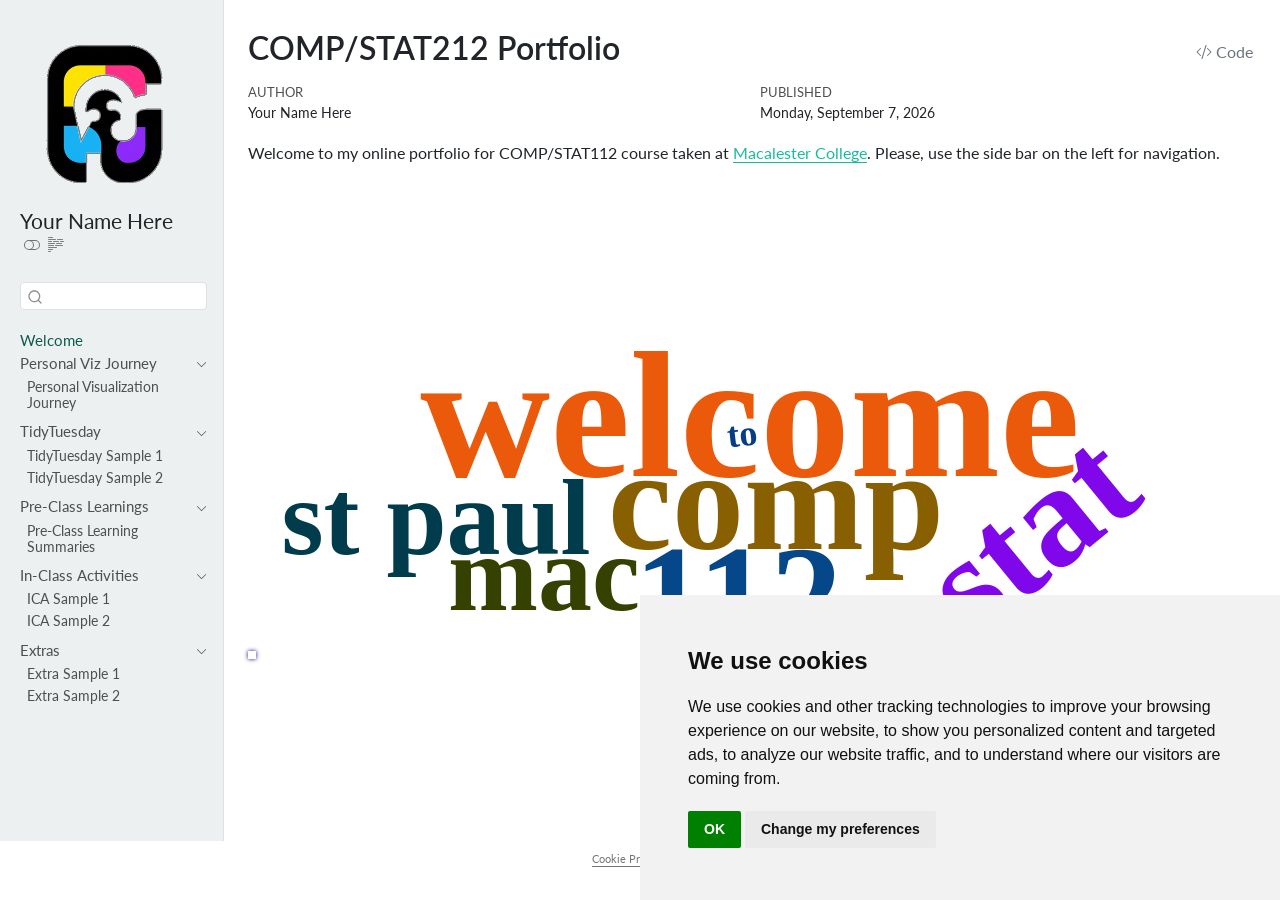
==== index.html @ 0d22de1e "Built site for gh-pages" ====
<!DOCTYPE html>
<html xmlns="http://www.w3.org/1999/xhtml" lang="en" xml:lang="en"><head>
<meta http-equiv="Content-Type" content="text/html; charset=UTF-8">
<meta charset="utf-8">
<meta name="generator" content="quarto-1.6.42">
<meta name="viewport" content="width=device-width, initial-scale=1.0, user-scalable=yes">
<meta name="author" content="Your Name Here">
<title>COMP/STAT212 Portfolio</title>
<style>
code{white-space: pre-wrap;}
span.smallcaps{font-variant: small-caps;}
div.columns{display: flex; gap: min(4vw, 1.5em);}
div.column{flex: auto; overflow-x: auto;}
div.hanging-indent{margin-left: 1.5em; text-indent: -1.5em;}
ul.task-list{list-style: none;}
ul.task-list li input[type="checkbox"] {
  width: 0.8em;
  margin: 0 0.8em 0.2em -1em; /* quarto-specific, see https://github.com/quarto-dev/quarto-cli/issues/4556 */ 
  vertical-align: middle;
}
/* CSS for syntax highlighting */
pre > code.sourceCode { white-space: pre; position: relative; }
pre > code.sourceCode > span { line-height: 1.25; }
pre > code.sourceCode > span:empty { height: 1.2em; }
.sourceCode { overflow: visible; }
code.sourceCode > span { color: inherit; text-decoration: inherit; }
div.sourceCode { margin: 1em 0; }
pre.sourceCode { margin: 0; }
@media screen {
div.sourceCode { overflow: auto; }
}
@media print {
pre > code.sourceCode { white-space: pre-wrap; }
pre > code.sourceCode > span { display: inline-block; text-indent: -5em; padding-left: 5em; }
}
pre.numberSource code
  { counter-reset: source-line 0; }
pre.numberSource code > span
  { position: relative; left: -4em; counter-increment: source-line; }
pre.numberSource code > span > a:first-child::before
  { content: counter(source-line);
    position: relative; left: -1em; text-align: right; vertical-align: baseline;
    border: none; display: inline-block;
    -webkit-touch-callout: none; -webkit-user-select: none;
    -khtml-user-select: none; -moz-user-select: none;
    -ms-user-select: none; user-select: none;
    padding: 0 4px; width: 4em;
  }
pre.numberSource { margin-left: 3em;  padding-left: 4px; }
div.sourceCode
  {   }
@media screen {
pre > code.sourceCode > span > a:first-child::before { text-decoration: underline; }
}
</style>

<script src="site_libs/quarto-nav/quarto-nav.js"></script>
<script src="site_libs/clipboard/clipboard.min.js"></script>
<script src="site_libs/quarto-search/autocomplete.umd.js"></script>
<script src="site_libs/quarto-search/fuse.min.js"></script>
<script src="site_libs/quarto-search/quarto-search.js"></script>
<meta name="quarto:offset" content="./">
<link href="./pvj/pvj-01.html" rel="next">
<script src="site_libs/cookie-consent/cookie-consent.js"></script>
<link href="site_libs/cookie-consent/cookie-consent.css" rel="stylesheet">
<script src="site_libs/quarto-html/quarto.js"></script>
<script src="site_libs/quarto-html/popper.min.js"></script>
<script src="site_libs/quarto-html/tippy.umd.min.js"></script>
<script src="site_libs/quarto-html/anchor.min.js"></script>
<link href="site_libs/quarto-html/tippy.css" rel="stylesheet">
<link href="site_libs/quarto-html/quarto-syntax-highlighting-2f5df379a58b258e96c21c0638c20c03.css" rel="stylesheet" class="quarto-color-scheme" id="quarto-text-highlighting-styles">
<link href="site_libs/quarto-html/quarto-syntax-highlighting-dark-b53751a350365c71b6c909e95f209ed1.css" rel="prefetch" class="quarto-color-scheme quarto-color-alternate" id="quarto-text-highlighting-styles">
<script src="site_libs/bootstrap/bootstrap.min.js"></script>
<link href="site_libs/bootstrap/bootstrap-icons.css" rel="stylesheet">
<link href="site_libs/bootstrap/bootstrap-463f7e572b85bff0cfe833e89a202fa4.min.css" rel="stylesheet" append-hash="true" class="quarto-color-scheme" id="quarto-bootstrap" data-mode="light">
<link href="site_libs/bootstrap/bootstrap-dark-2b27489b1280a247593da265a4955406.min.css" rel="prefetch" append-hash="true" class="quarto-color-scheme quarto-color-alternate" id="quarto-bootstrap" data-mode="dark"><script id="quarto-search-options" type="application/json">{
  "location": "sidebar",
  "copy-button": false,
  "collapse-after": 3,
  "panel-placement": "start",
  "type": "textbox",
  "limit": 50,
  "keyboard-shortcut": [
    "f",
    "/",
    "s"
  ],
  "show-item-context": false,
  "language": {
    "search-no-results-text": "No results",
    "search-matching-documents-text": "matching documents",
    "search-copy-link-title": "Copy link to search",
    "search-hide-matches-text": "Hide additional matches",
    "search-more-match-text": "more match in this document",
    "search-more-matches-text": "more matches in this document",
    "search-clear-button-title": "Clear",
    "search-text-placeholder": "",
    "search-detached-cancel-button-title": "Cancel",
    "search-submit-button-title": "Submit",
    "search-label": "Search"
  }
}</script><script type="text/javascript" charset="UTF-8">
document.addEventListener('DOMContentLoaded', function () {
cookieconsent.run({
  "notice_banner_type":"simple",
  "consent_type":"implied",
  "palette":"light",
  "language":"en",
  "page_load_consent_levels":["strictly-necessary","functionality","tracking","targeting"],
  "notice_banner_reject_button_hide":false,
  "preferences_center_close_button_hide":false,
  "website_name":""
  ,
"language":"en"
  });
});
</script><style>html{ scroll-behavior: smooth; }</style>
<link href="site_libs/htmltools-fill-0.5.8.1/fill.css" rel="stylesheet">
<script src="site_libs/htmlwidgets-1.6.4/htmlwidgets.js"></script><link href="site_libs/wordcloud2-0.0.1/wordcloud.css" rel="stylesheet">
<script src="site_libs/wordcloud2-0.0.1/wordcloud2-all.js"></script><script src="site_libs/wordcloud2-0.0.1/hover.js"></script><script src="site_libs/wordcloud2-binding-0.2.1/wordcloud2.js"></script><link rel="stylesheet" href="style/custom.css">
</head>
<body class="nav-sidebar docked">

<div id="quarto-search-results"></div>
  <header id="quarto-header" class="headroom fixed-top"><nav class="quarto-secondary-nav"><div class="container-fluid d-flex">
      <button type="button" class="quarto-btn-toggle btn" data-bs-toggle="collapse" role="button" data-bs-target=".quarto-sidebar-collapse-item" aria-controls="quarto-sidebar" aria-expanded="false" aria-label="Toggle sidebar navigation" onclick="if (window.quartoToggleHeadroom) { window.quartoToggleHeadroom(); }">
        <i class="bi bi-layout-text-sidebar-reverse"></i>
      </button>
        <nav class="quarto-page-breadcrumbs" aria-label="breadcrumb"><ol class="breadcrumb"><li class="breadcrumb-item"><a href="./index.html"><span class="chapter-title">Welcome</span></a></li></ol></nav>
        <a class="flex-grow-1" role="navigation" data-bs-toggle="collapse" data-bs-target=".quarto-sidebar-collapse-item" aria-controls="quarto-sidebar" aria-expanded="false" aria-label="Toggle sidebar navigation" onclick="if (window.quartoToggleHeadroom) { window.quartoToggleHeadroom(); }">      
        </a>
      <button type="button" class="btn quarto-search-button" aria-label="Search" onclick="window.quartoOpenSearch();">
        <i class="bi bi-search"></i>
      </button>
    </div>
  </nav></header><!-- content --><div id="quarto-content" class="quarto-container page-columns page-rows-contents page-layout-full">
<!-- sidebar -->
  <nav id="quarto-sidebar" class="sidebar collapse collapse-horizontal quarto-sidebar-collapse-item sidebar-navigation docked overflow-auto"><div class="pt-lg-2 mt-2 text-left sidebar-header sidebar-header-stacked">
      <a href="./index.html" class="sidebar-logo-link">
      <img src="./assets/sidebar-logo.png" alt="" class="sidebar-logo py-0 d-lg-inline d-none"></a>
    <div class="sidebar-title mb-0 py-0">
      <a href="./">Your Name Here</a> 
        <div class="sidebar-tools-main">
  <a href="" class="quarto-color-scheme-toggle quarto-navigation-tool  px-1" onclick="window.quartoToggleColorScheme(); return false;" title="Toggle dark mode"><i class="bi"></i></a>
  <a href="" class="quarto-reader-toggle quarto-navigation-tool px-1" onclick="window.quartoToggleReader(); return false;" title="Toggle reader mode">
  <div class="quarto-reader-toggle-btn">
  <i class="bi"></i>
  </div>
</a>
</div>
    </div>
      </div>
        <div class="mt-2 flex-shrink-0 align-items-center">
        <div class="sidebar-search">
        <div id="quarto-search" class="" title="Search"></div>
        </div>
        </div>
    <div class="sidebar-menu-container"> 
    <ul class="list-unstyled mt-1">
<li class="sidebar-item">
  <div class="sidebar-item-container"> 
  <a href="./index.html" class="sidebar-item-text sidebar-link active"><span class="chapter-title">Welcome</span></a>
  </div>
</li>
        <li class="sidebar-item sidebar-item-section">
      <div class="sidebar-item-container"> 
            <a class="sidebar-item-text sidebar-link text-start" data-bs-toggle="collapse" data-bs-target="#quarto-sidebar-section-1" role="navigation" aria-expanded="true">
 <span class="menu-text">Personal Viz Journey</span></a>
          <a class="sidebar-item-toggle text-start" data-bs-toggle="collapse" data-bs-target="#quarto-sidebar-section-1" role="navigation" aria-expanded="true" aria-label="Toggle section">
            <i class="bi bi-chevron-right ms-2"></i>
          </a> 
      </div>
      <ul id="quarto-sidebar-section-1" class="collapse list-unstyled sidebar-section depth1 show">
<li class="sidebar-item">
  <div class="sidebar-item-container"> 
  <a href="./pvj/pvj-01.html" class="sidebar-item-text sidebar-link"><span class="chapter-title">Personal Visualization Journey</span></a>
  </div>
</li>
      </ul>
</li>
        <li class="sidebar-item sidebar-item-section">
      <div class="sidebar-item-container"> 
            <a class="sidebar-item-text sidebar-link text-start" data-bs-toggle="collapse" data-bs-target="#quarto-sidebar-section-2" role="navigation" aria-expanded="true">
 <span class="menu-text">TidyTuesday</span></a>
          <a class="sidebar-item-toggle text-start" data-bs-toggle="collapse" data-bs-target="#quarto-sidebar-section-2" role="navigation" aria-expanded="true" aria-label="Toggle section">
            <i class="bi bi-chevron-right ms-2"></i>
          </a> 
      </div>
      <ul id="quarto-sidebar-section-2" class="collapse list-unstyled sidebar-section depth1 show">
<li class="sidebar-item">
  <div class="sidebar-item-container"> 
  <a href="./tt/2025-07-08.html" class="sidebar-item-text sidebar-link"><span class="chapter-title">TidyTuesday Sample 1</span></a>
  </div>
</li>
          <li class="sidebar-item">
  <div class="sidebar-item-container"> 
  <a href="./tt/2025-07-15.html" class="sidebar-item-text sidebar-link"><span class="chapter-title">TidyTuesday Sample 2</span></a>
  </div>
</li>
      </ul>
</li>
        <li class="sidebar-item sidebar-item-section">
      <div class="sidebar-item-container"> 
            <a class="sidebar-item-text sidebar-link text-start" data-bs-toggle="collapse" data-bs-target="#quarto-sidebar-section-3" role="navigation" aria-expanded="true">
 <span class="menu-text">Pre-Class Learnings</span></a>
          <a class="sidebar-item-toggle text-start" data-bs-toggle="collapse" data-bs-target="#quarto-sidebar-section-3" role="navigation" aria-expanded="true" aria-label="Toggle section">
            <i class="bi bi-chevron-right ms-2"></i>
          </a> 
      </div>
      <ul id="quarto-sidebar-section-3" class="collapse list-unstyled sidebar-section depth1 show">
<li class="sidebar-item">
  <div class="sidebar-item-container"> 
  <a href="./pcl/pcl.html" class="sidebar-item-text sidebar-link"><span class="chapter-title">Pre-Class Learning Summaries</span></a>
  </div>
</li>
      </ul>
</li>
        <li class="sidebar-item sidebar-item-section">
      <div class="sidebar-item-container"> 
            <a class="sidebar-item-text sidebar-link text-start" data-bs-toggle="collapse" data-bs-target="#quarto-sidebar-section-4" role="navigation" aria-expanded="true">
 <span class="menu-text">In-Class Activities</span></a>
          <a class="sidebar-item-toggle text-start" data-bs-toggle="collapse" data-bs-target="#quarto-sidebar-section-4" role="navigation" aria-expanded="true" aria-label="Toggle section">
            <i class="bi bi-chevron-right ms-2"></i>
          </a> 
      </div>
      <ul id="quarto-sidebar-section-4" class="collapse list-unstyled sidebar-section depth1 show">
<li class="sidebar-item">
  <div class="sidebar-item-container"> 
  <a href="./ica/ica-sample1.html" class="sidebar-item-text sidebar-link"><span class="chapter-title">ICA Sample 1</span></a>
  </div>
</li>
          <li class="sidebar-item">
  <div class="sidebar-item-container"> 
  <a href="./ica/ica-sample2.html" class="sidebar-item-text sidebar-link"><span class="chapter-title">ICA Sample 2</span></a>
  </div>
</li>
      </ul>
</li>
        <li class="sidebar-item sidebar-item-section">
      <div class="sidebar-item-container"> 
            <a class="sidebar-item-text sidebar-link text-start" data-bs-toggle="collapse" data-bs-target="#quarto-sidebar-section-5" role="navigation" aria-expanded="true">
 <span class="menu-text">Extras</span></a>
          <a class="sidebar-item-toggle text-start" data-bs-toggle="collapse" data-bs-target="#quarto-sidebar-section-5" role="navigation" aria-expanded="true" aria-label="Toggle section">
            <i class="bi bi-chevron-right ms-2"></i>
          </a> 
      </div>
      <ul id="quarto-sidebar-section-5" class="collapse list-unstyled sidebar-section depth1 show">
<li class="sidebar-item">
  <div class="sidebar-item-container"> 
  <a href="./extra/extra-sample1.html" class="sidebar-item-text sidebar-link"><span class="chapter-title">Extra Sample 1</span></a>
  </div>
</li>
          <li class="sidebar-item">
  <div class="sidebar-item-container"> 
  <a href="./extra/extra-sample2.html" class="sidebar-item-text sidebar-link"><span class="chapter-title">Extra Sample 2</span></a>
  </div>
</li>
      </ul>
</li>
    </ul>
</div>
</nav><div id="quarto-sidebar-glass" class="quarto-sidebar-collapse-item" data-bs-toggle="collapse" data-bs-target=".quarto-sidebar-collapse-item"></div>
<!-- margin-sidebar -->
    <div id="quarto-margin-sidebar" class="sidebar margin-sidebar zindex-bottom">
        
    </div>
<!-- main -->
<main class="content column-page-right" id="quarto-document-content"><header id="title-block-header" class="quarto-title-block default"><div class="quarto-title">
<div class="quarto-title-block"><div><h1 class="title">COMP/STAT212 Portfolio</h1><button type="button" class="btn code-tools-button" id="quarto-code-tools-source"><i class="bi"></i> Code</button></div></div>
</div>



<div class="quarto-title-meta column-page-right">

    <div>
    <div class="quarto-title-meta-heading">Author</div>
    <div class="quarto-title-meta-contents">
             <p>Your Name Here </p>
          </div>
  </div>
    
    <div>
    <div class="quarto-title-meta-heading">Published</div>
    <div class="quarto-title-meta-contents">
      <p class="date">Monday, September 7, 2026</p>
    </div>
  </div>
  
    
  </div>
  


</header><p>Welcome to my online portfolio for COMP/STAT112 course taken at <a href="https://www.macalester.edu/">Macalester College</a>. Please, use the side bar on the left for navigation.</p>
<div class="cell">
<div class="cell-output-display">
<div class="wordcloud2 html-widget html-fill-item" id="htmlwidget-e3f0f1bcfd347d05c2e5" style="width:100%;height:464px;"></div>
<script type="application/json" data-for="htmlwidget-e3f0f1bcfd347d05c2e5">{"x":{"word":["welcome","to","comp","stat","112","mac","st paul"],"freq":[10,2,8,8,8,6,6],"fontFamily":"Segoe UI","fontWeight":"bold","color":"random-dark","minSize":0,"weightFactor":18,"backgroundColor":"white","gridSize":0,"minRotation":-0.7853981633974483,"maxRotation":0.7853981633974483,"shuffle":true,"rotateRatio":0.4,"shape":"cardioid","ellipticity":0.65,"figBase64":null,"hover":null},"evals":[],"jsHooks":{"render":[{"code":"function(el,x){\n                        console.log(123);\n                        if(!iii){\n                          window.location.reload();\n                          iii = False;\n\n                        }\n  }","data":null}]}}</script>
</div>
</div>


<!-- -->


</main><!-- /main --><script id="quarto-html-after-body" type="application/javascript">
window.document.addEventListener("DOMContentLoaded", function (event) {
  const toggleBodyColorMode = (bsSheetEl) => {
    const mode = bsSheetEl.getAttribute("data-mode");
    const bodyEl = window.document.querySelector("body");
    if (mode === "dark") {
      bodyEl.classList.add("quarto-dark");
      bodyEl.classList.remove("quarto-light");
    } else {
      bodyEl.classList.add("quarto-light");
      bodyEl.classList.remove("quarto-dark");
    }
  }
  const toggleBodyColorPrimary = () => {
    const bsSheetEl = window.document.querySelector("link#quarto-bootstrap");
    if (bsSheetEl) {
      toggleBodyColorMode(bsSheetEl);
    }
  }
  toggleBodyColorPrimary();  
  const disableStylesheet = (stylesheets) => {
    for (let i=0; i < stylesheets.length; i++) {
      const stylesheet = stylesheets[i];
      stylesheet.rel = 'prefetch';
    }
  }
  const enableStylesheet = (stylesheets) => {
    for (let i=0; i < stylesheets.length; i++) {
      const stylesheet = stylesheets[i];
      stylesheet.rel = 'stylesheet';
    }
  }
  const manageTransitions = (selector, allowTransitions) => {
    const els = window.document.querySelectorAll(selector);
    for (let i=0; i < els.length; i++) {
      const el = els[i];
      if (allowTransitions) {
        el.classList.remove('notransition');
      } else {
        el.classList.add('notransition');
      }
    }
  }
  const toggleGiscusIfUsed = (isAlternate, darkModeDefault) => {
    const baseTheme = document.querySelector('#giscus-base-theme')?.value ?? 'light';
    const alternateTheme = document.querySelector('#giscus-alt-theme')?.value ?? 'dark';
    let newTheme = '';
    if(darkModeDefault) {
      newTheme = isAlternate ? baseTheme : alternateTheme;
    } else {
      newTheme = isAlternate ? alternateTheme : baseTheme;
    }
    const changeGiscusTheme = () => {
      // From: https://github.com/giscus/giscus/issues/336
      const sendMessage = (message) => {
        const iframe = document.querySelector('iframe.giscus-frame');
        if (!iframe) return;
        iframe.contentWindow.postMessage({ giscus: message }, 'https://giscus.app');
      }
      sendMessage({
        setConfig: {
          theme: newTheme
        }
      });
    }
    const isGiscussLoaded = window.document.querySelector('iframe.giscus-frame') !== null;
    if (isGiscussLoaded) {
      changeGiscusTheme();
    }
  }
  const toggleColorMode = (alternate) => {
    // Switch the stylesheets
    const alternateStylesheets = window.document.querySelectorAll('link.quarto-color-scheme.quarto-color-alternate');
    manageTransitions('#quarto-margin-sidebar .nav-link', false);
    if (alternate) {
      enableStylesheet(alternateStylesheets);
      for (const sheetNode of alternateStylesheets) {
        if (sheetNode.id === "quarto-bootstrap") {
          toggleBodyColorMode(sheetNode);
        }
      }
    } else {
      disableStylesheet(alternateStylesheets);
      toggleBodyColorPrimary();
    }
    manageTransitions('#quarto-margin-sidebar .nav-link', true);
    // Switch the toggles
    const toggles = window.document.querySelectorAll('.quarto-color-scheme-toggle');
    for (let i=0; i < toggles.length; i++) {
      const toggle = toggles[i];
      if (toggle) {
        if (alternate) {
          toggle.classList.add("alternate");     
        } else {
          toggle.classList.remove("alternate");
        }
      }
    }
    // Hack to workaround the fact that safari doesn't
    // properly recolor the scrollbar when toggling (#1455)
    if (navigator.userAgent.indexOf('Safari') > 0 && navigator.userAgent.indexOf('Chrome') == -1) {
      manageTransitions("body", false);
      window.scrollTo(0, 1);
      setTimeout(() => {
        window.scrollTo(0, 0);
        manageTransitions("body", true);
      }, 40);  
    }
  }
  const isFileUrl = () => { 
    return window.location.protocol === 'file:';
  }
  const hasAlternateSentinel = () => {  
    let styleSentinel = getColorSchemeSentinel();
    if (styleSentinel !== null) {
      return styleSentinel === "alternate";
    } else {
      return false;
    }
  }
  const setStyleSentinel = (alternate) => {
    const value = alternate ? "alternate" : "default";
    if (!isFileUrl()) {
      window.localStorage.setItem("quarto-color-scheme", value);
    } else {
      localAlternateSentinel = value;
    }
  }
  const getColorSchemeSentinel = () => {
    if (!isFileUrl()) {
      const storageValue = window.localStorage.getItem("quarto-color-scheme");
      return storageValue != null ? storageValue : localAlternateSentinel;
    } else {
      return localAlternateSentinel;
    }
  }
  const darkModeDefault = false;
  let localAlternateSentinel = darkModeDefault ? 'alternate' : 'default';
  // Dark / light mode switch
  window.quartoToggleColorScheme = () => {
    // Read the current dark / light value 
    let toAlternate = !hasAlternateSentinel();
    toggleColorMode(toAlternate);
    setStyleSentinel(toAlternate);
    toggleGiscusIfUsed(toAlternate, darkModeDefault);
  };
  // Ensure there is a toggle, if there isn't float one in the top right
  if (window.document.querySelector('.quarto-color-scheme-toggle') === null) {
    const a = window.document.createElement('a');
    a.classList.add('top-right');
    a.classList.add('quarto-color-scheme-toggle');
    a.href = "";
    a.onclick = function() { try { window.quartoToggleColorScheme(); } catch {} return false; };
    const i = window.document.createElement("i");
    i.classList.add('bi');
    a.appendChild(i);
    window.document.body.appendChild(a);
  }
  // Switch to dark mode if need be
  if (hasAlternateSentinel()) {
    toggleColorMode(true);
  } else {
    toggleColorMode(false);
  }
  const icon = "";
  const anchorJS = new window.AnchorJS();
  anchorJS.options = {
    placement: 'right',
    icon: icon
  };
  anchorJS.add('.anchored');
  const isCodeAnnotation = (el) => {
    for (const clz of el.classList) {
      if (clz.startsWith('code-annotation-')) {                     
        return true;
      }
    }
    return false;
  }
  const onCopySuccess = function(e) {
    // button target
    const button = e.trigger;
    // don't keep focus
    button.blur();
    // flash "checked"
    button.classList.add('code-copy-button-checked');
    var currentTitle = button.getAttribute("title");
    button.setAttribute("title", "Copied!");
    let tooltip;
    if (window.bootstrap) {
      button.setAttribute("data-bs-toggle", "tooltip");
      button.setAttribute("data-bs-placement", "left");
      button.setAttribute("data-bs-title", "Copied!");
      tooltip = new bootstrap.Tooltip(button, 
        { trigger: "manual", 
          customClass: "code-copy-button-tooltip",
          offset: [0, -8]});
      tooltip.show();    
    }
    setTimeout(function() {
      if (tooltip) {
        tooltip.hide();
        button.removeAttribute("data-bs-title");
        button.removeAttribute("data-bs-toggle");
        button.removeAttribute("data-bs-placement");
      }
      button.setAttribute("title", currentTitle);
      button.classList.remove('code-copy-button-checked');
    }, 1000);
    // clear code selection
    e.clearSelection();
  }
  const getTextToCopy = function(trigger) {
      const codeEl = trigger.previousElementSibling.cloneNode(true);
      for (const childEl of codeEl.children) {
        if (isCodeAnnotation(childEl)) {
          childEl.remove();
        }
      }
      return codeEl.innerText;
  }
  const clipboard = new window.ClipboardJS('.code-copy-button:not([data-in-quarto-modal])', {
    text: getTextToCopy
  });
  clipboard.on('success', onCopySuccess);
  if (window.document.getElementById('quarto-embedded-source-code-modal')) {
    const clipboardModal = new window.ClipboardJS('.code-copy-button[data-in-quarto-modal]', {
      text: getTextToCopy,
      container: window.document.getElementById('quarto-embedded-source-code-modal')
    });
    clipboardModal.on('success', onCopySuccess);
  }
  const viewSource = window.document.getElementById('quarto-view-source') ||
                     window.document.getElementById('quarto-code-tools-source');
  if (viewSource) {
    const sourceUrl = viewSource.getAttribute("data-quarto-source-url");
    viewSource.addEventListener("click", function(e) {
      if (sourceUrl) {
        // rstudio viewer pane
        if (/\bcapabilities=\b/.test(window.location)) {
          window.open(sourceUrl);
        } else {
          window.location.href = sourceUrl;
        }
      } else {
        const modal = new bootstrap.Modal(document.getElementById('quarto-embedded-source-code-modal'));
        modal.show();
      }
      return false;
    });
  }
  function toggleCodeHandler(show) {
    return function(e) {
      const detailsSrc = window.document.querySelectorAll(".cell > details > .sourceCode");
      for (let i=0; i<detailsSrc.length; i++) {
        const details = detailsSrc[i].parentElement;
        if (show) {
          details.open = true;
        } else {
          details.removeAttribute("open");
        }
      }
      const cellCodeDivs = window.document.querySelectorAll(".cell > .sourceCode");
      const fromCls = show ? "hidden" : "unhidden";
      const toCls = show ? "unhidden" : "hidden";
      for (let i=0; i<cellCodeDivs.length; i++) {
        const codeDiv = cellCodeDivs[i];
        if (codeDiv.classList.contains(fromCls)) {
          codeDiv.classList.remove(fromCls);
          codeDiv.classList.add(toCls);
        } 
      }
      return false;
    }
  }
  const hideAllCode = window.document.getElementById("quarto-hide-all-code");
  if (hideAllCode) {
    hideAllCode.addEventListener("click", toggleCodeHandler(false));
  }
  const showAllCode = window.document.getElementById("quarto-show-all-code");
  if (showAllCode) {
    showAllCode.addEventListener("click", toggleCodeHandler(true));
  }
    var localhostRegex = new RegExp(/^(?:http|https):\/\/localhost\:?[0-9]*\//);
    var mailtoRegex = new RegExp(/^mailto:/);
      var filterRegex = new RegExp('/' + window.location.host + '/');
    var isInternal = (href) => {
        return filterRegex.test(href) || localhostRegex.test(href) || mailtoRegex.test(href);
    }
    // Inspect non-navigation links and adorn them if external
 	var links = window.document.querySelectorAll('a[href]:not(.nav-link):not(.navbar-brand):not(.toc-action):not(.sidebar-link):not(.sidebar-item-toggle):not(.pagination-link):not(.no-external):not([aria-hidden]):not(.dropdown-item):not(.quarto-navigation-tool):not(.about-link)');
    for (var i=0; i<links.length; i++) {
      const link = links[i];
      if (!isInternal(link.href)) {
        // undo the damage that might have been done by quarto-nav.js in the case of
        // links that we want to consider external
        if (link.dataset.originalHref !== undefined) {
          link.href = link.dataset.originalHref;
        }
          // target, if specified
          link.setAttribute("target", "_blank");
          if (link.getAttribute("rel") === null) {
            link.setAttribute("rel", "noopener");
          }
      }
    }
  function tippyHover(el, contentFn, onTriggerFn, onUntriggerFn) {
    const config = {
      allowHTML: true,
      maxWidth: 500,
      delay: 100,
      arrow: false,
      appendTo: function(el) {
          return el.parentElement;
      },
      interactive: true,
      interactiveBorder: 10,
      theme: 'quarto',
      placement: 'bottom-start',
    };
    if (contentFn) {
      config.content = contentFn;
    }
    if (onTriggerFn) {
      config.onTrigger = onTriggerFn;
    }
    if (onUntriggerFn) {
      config.onUntrigger = onUntriggerFn;
    }
    window.tippy(el, config); 
  }
  const noterefs = window.document.querySelectorAll('a[role="doc-noteref"]');
  for (var i=0; i<noterefs.length; i++) {
    const ref = noterefs[i];
    tippyHover(ref, function() {
      // use id or data attribute instead here
      let href = ref.getAttribute('data-footnote-href') || ref.getAttribute('href');
      try { href = new URL(href).hash; } catch {}
      const id = href.replace(/^#\/?/, "");
      const note = window.document.getElementById(id);
      if (note) {
        return note.innerHTML;
      } else {
        return "";
      }
    });
  }
  const xrefs = window.document.querySelectorAll('a.quarto-xref');
  const processXRef = (id, note) => {
    // Strip column container classes
    const stripColumnClz = (el) => {
      el.classList.remove("page-full", "page-columns");
      if (el.children) {
        for (const child of el.children) {
          stripColumnClz(child);
        }
      }
    }
    stripColumnClz(note)
    if (id === null || id.startsWith('sec-')) {
      // Special case sections, only their first couple elements
      const container = document.createElement("div");
      if (note.children && note.children.length > 2) {
        container.appendChild(note.children[0].cloneNode(true));
        for (let i = 1; i < note.children.length; i++) {
          const child = note.children[i];
          if (child.tagName === "P" && child.innerText === "") {
            continue;
          } else {
            container.appendChild(child.cloneNode(true));
            break;
          }
        }
        if (window.Quarto?.typesetMath) {
          window.Quarto.typesetMath(container);
        }
        return container.innerHTML
      } else {
        if (window.Quarto?.typesetMath) {
          window.Quarto.typesetMath(note);
        }
        return note.innerHTML;
      }
    } else {
      // Remove any anchor links if they are present
      const anchorLink = note.querySelector('a.anchorjs-link');
      if (anchorLink) {
        anchorLink.remove();
      }
      if (window.Quarto?.typesetMath) {
        window.Quarto.typesetMath(note);
      }
      if (note.classList.contains("callout")) {
        return note.outerHTML;
      } else {
        return note.innerHTML;
      }
    }
  }
  for (var i=0; i<xrefs.length; i++) {
    const xref = xrefs[i];
    tippyHover(xref, undefined, function(instance) {
      instance.disable();
      let url = xref.getAttribute('href');
      let hash = undefined; 
      if (url.startsWith('#')) {
        hash = url;
      } else {
        try { hash = new URL(url).hash; } catch {}
      }
      if (hash) {
        const id = hash.replace(/^#\/?/, "");
        const note = window.document.getElementById(id);
        if (note !== null) {
          try {
            const html = processXRef(id, note.cloneNode(true));
            instance.setContent(html);
          } finally {
            instance.enable();
            instance.show();
          }
        } else {
          // See if we can fetch this
          fetch(url.split('#')[0])
          .then(res => res.text())
          .then(html => {
            const parser = new DOMParser();
            const htmlDoc = parser.parseFromString(html, "text/html");
            const note = htmlDoc.getElementById(id);
            if (note !== null) {
              const html = processXRef(id, note);
              instance.setContent(html);
            } 
          }).finally(() => {
            instance.enable();
            instance.show();
          });
        }
      } else {
        // See if we can fetch a full url (with no hash to target)
        // This is a special case and we should probably do some content thinning / targeting
        fetch(url)
        .then(res => res.text())
        .then(html => {
          const parser = new DOMParser();
          const htmlDoc = parser.parseFromString(html, "text/html");
          const note = htmlDoc.querySelector('main.content');
          if (note !== null) {
            // This should only happen for chapter cross references
            // (since there is no id in the URL)
            // remove the first header
            if (note.children.length > 0 && note.children[0].tagName === "HEADER") {
              note.children[0].remove();
            }
            const html = processXRef(null, note);
            instance.setContent(html);
          } 
        }).finally(() => {
          instance.enable();
          instance.show();
        });
      }
    }, function(instance) {
    });
  }
      let selectedAnnoteEl;
      const selectorForAnnotation = ( cell, annotation) => {
        let cellAttr = 'data-code-cell="' + cell + '"';
        let lineAttr = 'data-code-annotation="' +  annotation + '"';
        const selector = 'span[' + cellAttr + '][' + lineAttr + ']';
        return selector;
      }
      const selectCodeLines = (annoteEl) => {
        const doc = window.document;
        const targetCell = annoteEl.getAttribute("data-target-cell");
        const targetAnnotation = annoteEl.getAttribute("data-target-annotation");
        const annoteSpan = window.document.querySelector(selectorForAnnotation(targetCell, targetAnnotation));
        const lines = annoteSpan.getAttribute("data-code-lines").split(",");
        const lineIds = lines.map((line) => {
          return targetCell + "-" + line;
        })
        let top = null;
        let height = null;
        let parent = null;
        if (lineIds.length > 0) {
            //compute the position of the single el (top and bottom and make a div)
            const el = window.document.getElementById(lineIds[0]);
            top = el.offsetTop;
            height = el.offsetHeight;
            parent = el.parentElement.parentElement;
          if (lineIds.length > 1) {
            const lastEl = window.document.getElementById(lineIds[lineIds.length - 1]);
            const bottom = lastEl.offsetTop + lastEl.offsetHeight;
            height = bottom - top;
          }
          if (top !== null && height !== null && parent !== null) {
            // cook up a div (if necessary) and position it 
            let div = window.document.getElementById("code-annotation-line-highlight");
            if (div === null) {
              div = window.document.createElement("div");
              div.setAttribute("id", "code-annotation-line-highlight");
              div.style.position = 'absolute';
              parent.appendChild(div);
            }
            div.style.top = top - 2 + "px";
            div.style.height = height + 4 + "px";
            div.style.left = 0;
            let gutterDiv = window.document.getElementById("code-annotation-line-highlight-gutter");
            if (gutterDiv === null) {
              gutterDiv = window.document.createElement("div");
              gutterDiv.setAttribute("id", "code-annotation-line-highlight-gutter");
              gutterDiv.style.position = 'absolute';
              const codeCell = window.document.getElementById(targetCell);
              const gutter = codeCell.querySelector('.code-annotation-gutter');
              gutter.appendChild(gutterDiv);
            }
            gutterDiv.style.top = top - 2 + "px";
            gutterDiv.style.height = height + 4 + "px";
          }
          selectedAnnoteEl = annoteEl;
        }
      };
      const unselectCodeLines = () => {
        const elementsIds = ["code-annotation-line-highlight", "code-annotation-line-highlight-gutter"];
        elementsIds.forEach((elId) => {
          const div = window.document.getElementById(elId);
          if (div) {
            div.remove();
          }
        });
        selectedAnnoteEl = undefined;
      };
        // Handle positioning of the toggle
    window.addEventListener(
      "resize",
      throttle(() => {
        elRect = undefined;
        if (selectedAnnoteEl) {
          selectCodeLines(selectedAnnoteEl);
        }
      }, 10)
    );
    function throttle(fn, ms) {
    let throttle = false;
    let timer;
      return (...args) => {
        if(!throttle) { // first call gets through
            fn.apply(this, args);
            throttle = true;
        } else { // all the others get throttled
            if(timer) clearTimeout(timer); // cancel #2
            timer = setTimeout(() => {
              fn.apply(this, args);
              timer = throttle = false;
            }, ms);
        }
      };
    }
      // Attach click handler to the DT
      const annoteDls = window.document.querySelectorAll('dt[data-target-cell]');
      for (const annoteDlNode of annoteDls) {
        annoteDlNode.addEventListener('click', (event) => {
          const clickedEl = event.target;
          if (clickedEl !== selectedAnnoteEl) {
            unselectCodeLines();
            const activeEl = window.document.querySelector('dt[data-target-cell].code-annotation-active');
            if (activeEl) {
              activeEl.classList.remove('code-annotation-active');
            }
            selectCodeLines(clickedEl);
            clickedEl.classList.add('code-annotation-active');
          } else {
            // Unselect the line
            unselectCodeLines();
            clickedEl.classList.remove('code-annotation-active');
          }
        });
      }
  const findCites = (el) => {
    const parentEl = el.parentElement;
    if (parentEl) {
      const cites = parentEl.dataset.cites;
      if (cites) {
        return {
          el,
          cites: cites.split(' ')
        };
      } else {
        return findCites(el.parentElement)
      }
    } else {
      return undefined;
    }
  };
  var bibliorefs = window.document.querySelectorAll('a[role="doc-biblioref"]');
  for (var i=0; i<bibliorefs.length; i++) {
    const ref = bibliorefs[i];
    const citeInfo = findCites(ref);
    if (citeInfo) {
      tippyHover(citeInfo.el, function() {
        var popup = window.document.createElement('div');
        citeInfo.cites.forEach(function(cite) {
          var citeDiv = window.document.createElement('div');
          citeDiv.classList.add('hanging-indent');
          citeDiv.classList.add('csl-entry');
          var biblioDiv = window.document.getElementById('ref-' + cite);
          if (biblioDiv) {
            citeDiv.innerHTML = biblioDiv.innerHTML;
          }
          popup.appendChild(citeDiv);
        });
        return popup.innerHTML;
      });
    }
  }
});
</script><nav class="page-navigation column-page-right"><div class="nav-page nav-page-previous">
  </div>
  <div class="nav-page nav-page-next">
      <a href="./pvj/pvj-01.html" class="pagination-link" aria-label="Personal Visualization Journey">
        <span class="nav-page-text"><span class="chapter-title">Personal Visualization Journey</span></span> <i class="bi bi-arrow-right-short"></i>
      </a>
  </div>
</nav><div class="modal fade" id="quarto-embedded-source-code-modal" tabindex="-1" aria-labelledby="quarto-embedded-source-code-modal-label" aria-hidden="true"><div class="modal-dialog modal-dialog-scrollable"><div class="modal-content"><div class="modal-header"><h5 class="modal-title" id="quarto-embedded-source-code-modal-label">Source Code</h5><button class="btn-close" data-bs-dismiss="modal"></button></div><div class="modal-body"><div class="">
<div class="sourceCode" id="cb1" data-shortcodes="false"><pre class="sourceCode numberSource markdown number-lines code-with-copy"><code class="sourceCode markdown"><span id="cb1-1"><a href="#cb1-1"></a><span class="co">---</span></span>
<span id="cb1-2"><a href="#cb1-2"></a><span class="an">title:</span><span class="co"> "Welcome"</span></span>
<span id="cb1-3"><a href="#cb1-3"></a><span class="co">---</span></span>
<span id="cb1-4"><a href="#cb1-4"></a></span>
<span id="cb1-5"><a href="#cb1-5"></a></span>
<span id="cb1-6"><a href="#cb1-6"></a>Welcome to my online portfolio for COMP/STAT112 course taken at <span class="co">[</span><span class="ot">Macalester College</span><span class="co">](https://www.macalester.edu/)</span>.  Please, use the side bar on the left for navigation.</span>
<span id="cb1-7"><a href="#cb1-7"></a></span>
<span id="cb1-10"><a href="#cb1-10"></a><span class="in">```{r}</span></span>
<span id="cb1-11"><a href="#cb1-11"></a><span class="co">#| output: false</span></span>
<span id="cb1-12"><a href="#cb1-12"></a><span class="co">#| echo: false</span></span>
<span id="cb1-13"><a href="#cb1-13"></a></span>
<span id="cb1-14"><a href="#cb1-14"></a>packages <span class="ot">&lt;-</span> <span class="fu">c</span>(<span class="st">"wordcloud2"</span>, <span class="st">"here"</span>)</span>
<span id="cb1-15"><a href="#cb1-15"></a><span class="in">```</span></span>
<span id="cb1-16"><a href="#cb1-16"></a></span>
<span id="cb1-19"><a href="#cb1-19"></a><span class="in">```{r}</span></span>
<span id="cb1-20"><a href="#cb1-20"></a><span class="co">#| output: false</span></span>
<span id="cb1-21"><a href="#cb1-21"></a><span class="co">#| echo: false</span></span>
<span id="cb1-22"><a href="#cb1-22"></a></span>
<span id="cb1-23"><a href="#cb1-23"></a><span class="fu">install.packages</span>(<span class="fu">setdiff</span>(packages, <span class="fu">rownames</span>(<span class="fu">installed.packages</span>())), <span class="at">repos =</span> <span class="st">"http://cran.us.r-project.org"</span>)</span>
<span id="cb1-24"><a href="#cb1-24"></a><span class="in">```</span></span>
<span id="cb1-25"><a href="#cb1-25"></a></span>
<span id="cb1-28"><a href="#cb1-28"></a><span class="in">```{r}</span></span>
<span id="cb1-29"><a href="#cb1-29"></a><span class="co">#| output: false</span></span>
<span id="cb1-30"><a href="#cb1-30"></a><span class="co">#| echo: false</span></span>
<span id="cb1-31"><a href="#cb1-31"></a><span class="co">#| message: false</span></span>
<span id="cb1-32"><a href="#cb1-32"></a></span>
<span id="cb1-33"><a href="#cb1-33"></a><span class="fu">lapply</span>(packages, require, <span class="at">character.only =</span> <span class="cn">TRUE</span>)</span>
<span id="cb1-34"><a href="#cb1-34"></a><span class="in">```</span></span>
<span id="cb1-35"><a href="#cb1-35"></a></span>
<span id="cb1-38"><a href="#cb1-38"></a><span class="in">```{r}</span></span>
<span id="cb1-39"><a href="#cb1-39"></a><span class="co">#| output: false</span></span>
<span id="cb1-40"><a href="#cb1-40"></a><span class="co">#| echo: false</span></span>
<span id="cb1-41"><a href="#cb1-41"></a></span>
<span id="cb1-42"><a href="#cb1-42"></a>ds <span class="ot">&lt;-</span> <span class="fu">read.csv</span>(<span class="fu">here</span>(<span class="st">"assets"</span>, <span class="st">"msg.csv"</span>))</span>
<span id="cb1-43"><a href="#cb1-43"></a><span class="in">```</span></span>
<span id="cb1-44"><a href="#cb1-44"></a></span>
<span id="cb1-47"><a href="#cb1-47"></a><span class="in">```{r}</span></span>
<span id="cb1-48"><a href="#cb1-48"></a><span class="co">#| echo: false</span></span>
<span id="cb1-49"><a href="#cb1-49"></a></span>
<span id="cb1-50"><a href="#cb1-50"></a><span class="fu">wordcloud2</span>(<span class="at">data =</span> ds, <span class="at">shape =</span> <span class="st">"cardioid"</span>)</span>
<span id="cb1-51"><a href="#cb1-51"></a><span class="in">```</span></span>
</code><button title="Copy to Clipboard" class="code-copy-button" data-in-quarto-modal=""><i class="bi"></i></button></pre></div>
</div></div></div></div></div>
</div> <!-- /content -->
<footer class="footer"><div class="nav-footer">
    <div class="nav-footer-left">
      &nbsp;
    </div>   
    <div class="nav-footer-center">

<div class="cookie-consent-footer"><a href="#" id="open_preferences_center">Cookie Preferences</a></div></div>
    <div class="nav-footer-right">
      &nbsp;
    </div>
  </div>
</footer>


<script src="site_libs/quarto-html/zenscroll-min.js"></script>
</body></html>
---- site_libs/cookie-consent/cookie-consent.css ----
div.cookie-consent-footer {
  font-size: 0.8em;
  text-decoration: none;
}
---- site_libs/quarto-html/tippy.css ----
.tippy-box[data-animation=fade][data-state=hidden]{opacity:0}[data-tippy-root]{max-width:calc(100vw - 10px)}.tippy-box{position:relative;background-color:#333;color:#fff;border-radius:4px;font-size:14px;line-height:1.4;white-space:normal;outline:0;transition-property:transform,visibility,opacity}.tippy-box[data-placement^=top]>.tippy-arrow{bottom:0}.tippy-box[data-placement^=top]>.tippy-arrow:before{bottom:-7px;left:0;border-width:8px 8px 0;border-top-color:initial;transform-origin:center top}.tippy-box[data-placement^=bottom]>.tippy-arrow{top:0}.tippy-box[data-placement^=bottom]>.tippy-arrow:before{top:-7px;left:0;border-width:0 8px 8px;border-bottom-color:initial;transform-origin:center bottom}.tippy-box[data-placement^=left]>.tippy-arrow{right:0}.tippy-box[data-placement^=left]>.tippy-arrow:before{border-width:8px 0 8px 8px;border-left-color:initial;right:-7px;transform-origin:center left}.tippy-box[data-placement^=right]>.tippy-arrow{left:0}.tippy-box[data-placement^=right]>.tippy-arrow:before{left:-7px;border-width:8px 8px 8px 0;border-right-color:initial;transform-origin:center right}.tippy-box[data-inertia][data-state=visible]{transition-timing-function:cubic-bezier(.54,1.5,.38,1.11)}.tippy-arrow{width:16px;height:16px;color:#333}.tippy-arrow:before{content:"";position:absolute;border-color:transparent;border-style:solid}.tippy-content{position:relative;padding:5px 9px;z-index:1}
---- site_libs/quarto-html/quarto-syntax-highlighting-2f5df379a58b258e96c21c0638c20c03.css ----
/* quarto syntax highlight colors */
:root {
  --quarto-hl-ot-color: #003B4F;
  --quarto-hl-at-color: #657422;
  --quarto-hl-ss-color: #20794D;
  --quarto-hl-an-color: #5E5E5E;
  --quarto-hl-fu-color: #4758AB;
  --quarto-hl-st-color: #20794D;
  --quarto-hl-cf-color: #003B4F;
  --quarto-hl-op-color: #5E5E5E;
  --quarto-hl-er-color: #AD0000;
  --quarto-hl-bn-color: #AD0000;
  --quarto-hl-al-color: #AD0000;
  --quarto-hl-va-color: #111111;
  --quarto-hl-bu-color: inherit;
  --quarto-hl-ex-color: inherit;
  --quarto-hl-pp-color: #AD0000;
  --quarto-hl-in-color: #5E5E5E;
  --quarto-hl-vs-color: #20794D;
  --quarto-hl-wa-color: #5E5E5E;
  --quarto-hl-do-color: #5E5E5E;
  --quarto-hl-im-color: #00769E;
  --quarto-hl-ch-color: #20794D;
  --quarto-hl-dt-color: #AD0000;
  --quarto-hl-fl-color: #AD0000;
  --quarto-hl-co-color: #5E5E5E;
  --quarto-hl-cv-color: #5E5E5E;
  --quarto-hl-cn-color: #8f5902;
  --quarto-hl-sc-color: #5E5E5E;
  --quarto-hl-dv-color: #AD0000;
  --quarto-hl-kw-color: #003B4F;
}

/* other quarto variables */
:root {
  --quarto-font-monospace: SFMono-Regular, Menlo, Monaco, Consolas, "Liberation Mono", "Courier New", monospace;
}

pre > code.sourceCode > span {
  color: #003B4F;
}

code span {
  color: #003B4F;
}

code.sourceCode > span {
  color: #003B4F;
}

div.sourceCode,
div.sourceCode pre.sourceCode {
  color: #003B4F;
}

code span.ot {
  color: #003B4F;
  font-style: inherit;
}

code span.at {
  color: #657422;
  font-style: inherit;
}

code span.ss {
  color: #20794D;
  font-style: inherit;
}

code span.an {
  color: #5E5E5E;
  font-style: inherit;
}

code span.fu {
  color: #4758AB;
  font-style: inherit;
}

code span.st {
  color: #20794D;
  font-style: inherit;
}

code span.cf {
  color: #003B4F;
  font-weight: bold;
  font-style: inherit;
}

code span.op {
  color: #5E5E5E;
  font-style: inherit;
}

code span.er {
  color: #AD0000;
  font-style: inherit;
}

code span.bn {
  color: #AD0000;
  font-style: inherit;
}

code span.al {
  color: #AD0000;
  font-style: inherit;
}

code span.va {
  color: #111111;
  font-style: inherit;
}

code span.bu {
  font-style: inherit;
}

code span.ex {
  font-style: inherit;
}

code span.pp {
  color: #AD0000;
  font-style: inherit;
}

code span.in {
  color: #5E5E5E;
  font-style: inherit;
}

code span.vs {
  color: #20794D;
  font-style: inherit;
}

code span.wa {
  color: #5E5E5E;
  font-style: italic;
}

code span.do {
  color: #5E5E5E;
  font-style: italic;
}

code span.im {
  color: #00769E;
  font-style: inherit;
}

code span.ch {
  color: #20794D;
  font-style: inherit;
}

code span.dt {
  color: #AD0000;
  font-style: inherit;
}

code span.fl {
  color: #AD0000;
  font-style: inherit;
}

code span.co {
  color: #5E5E5E;
  font-style: inherit;
}

code span.cv {
  color: #5E5E5E;
  font-style: italic;
}

code span.cn {
  color: #8f5902;
  font-style: inherit;
}

code span.sc {
  color: #5E5E5E;
  font-style: inherit;
}

code span.dv {
  color: #AD0000;
  font-style: inherit;
}

code span.kw {
  color: #003B4F;
  font-weight: bold;
  font-style: inherit;
}

.prevent-inlining {
  content: "</";
}

/*# sourceMappingURL=35eb38a806ee71ea6d2563be2308c832.css.map */
---- site_libs/quarto-html/quarto-syntax-highlighting-dark-b53751a350365c71b6c909e95f209ed1.css ----
/* quarto syntax highlight colors */
:root {
  --quarto-hl-al-color: #f07178;
  --quarto-hl-an-color: #d4d0ab;
  --quarto-hl-at-color: #00e0e0;
  --quarto-hl-bn-color: #d4d0ab;
  --quarto-hl-bu-color: #abe338;
  --quarto-hl-ch-color: #abe338;
  --quarto-hl-co-color: #f8f8f2;
  --quarto-hl-cv-color: #ffd700;
  --quarto-hl-cn-color: #ffd700;
  --quarto-hl-cf-color: #ffa07a;
  --quarto-hl-dt-color: #ffa07a;
  --quarto-hl-dv-color: #d4d0ab;
  --quarto-hl-do-color: #f8f8f2;
  --quarto-hl-er-color: #f07178;
  --quarto-hl-ex-color: #00e0e0;
  --quarto-hl-fl-color: #d4d0ab;
  --quarto-hl-fu-color: #ffa07a;
  --quarto-hl-im-color: #abe338;
  --quarto-hl-in-color: #d4d0ab;
  --quarto-hl-kw-color: #ffa07a;
  --quarto-hl-op-color: #ffa07a;
  --quarto-hl-ot-color: #00e0e0;
  --quarto-hl-pp-color: #dcc6e0;
  --quarto-hl-re-color: #00e0e0;
  --quarto-hl-sc-color: #abe338;
  --quarto-hl-ss-color: #abe338;
  --quarto-hl-st-color: #abe338;
  --quarto-hl-va-color: #00e0e0;
  --quarto-hl-vs-color: #abe338;
  --quarto-hl-wa-color: #dcc6e0;
}

/* other quarto variables */
:root {
  --quarto-font-monospace: SFMono-Regular, Menlo, Monaco, Consolas, "Liberation Mono", "Courier New", monospace;
}

code span.al {
  background-color: #2a0f15;
  font-weight: bold;
  color: #f07178;
}

code span.an {
  color: #d4d0ab;
}

code span.at {
  color: #00e0e0;
}

code span.bn {
  color: #d4d0ab;
}

code span.bu {
  color: #abe338;
}

code span.ch {
  color: #abe338;
}

code span.co {
  font-style: italic;
  color: #f8f8f2;
}

code span.cv {
  color: #ffd700;
}

code span.cn {
  color: #ffd700;
}

code span.cf {
  font-weight: bold;
  color: #ffa07a;
}

code span.dt {
  color: #ffa07a;
}

code span.dv {
  color: #d4d0ab;
}

code span.do {
  color: #f8f8f2;
}

code span.er {
  color: #f07178;
  text-decoration: underline;
}

code span.ex {
  font-weight: bold;
  color: #00e0e0;
}

code span.fl {
  color: #d4d0ab;
}

code span.fu {
  color: #ffa07a;
}

code span.im {
  color: #abe338;
}

code span.in {
  color: #d4d0ab;
}

code span.kw {
  font-weight: bold;
  color: #ffa07a;
}

pre > code.sourceCode > span {
  color: #f8f8f2;
}

code span {
  color: #f8f8f2;
}

code.sourceCode > span {
  color: #f8f8f2;
}

div.sourceCode,
div.sourceCode pre.sourceCode {
  color: #f8f8f2;
}

code span.op {
  color: #ffa07a;
}

code span.ot {
  color: #00e0e0;
}

code span.pp {
  color: #dcc6e0;
}

code span.re {
  background-color: #f8f8f2;
  color: #00e0e0;
}

code span.sc {
  color: #abe338;
}

code span.ss {
  color: #abe338;
}

code span.st {
  color: #abe338;
}

code span.va {
  color: #00e0e0;
}

code span.vs {
  color: #abe338;
}

code span.wa {
  color: #dcc6e0;
}

.prevent-inlining {
  content: "</";
}

/*# sourceMappingURL=ef095d06243fb944689b9469f3a5590a.css.map */
---- site_libs/htmltools-fill-0.5.8.1/fill.css ----
@layer htmltools {
  .html-fill-container {
    display: flex;
    flex-direction: column;
    /* Prevent the container from expanding vertically or horizontally beyond its
    parent's constraints. */
    min-height: 0;
    min-width: 0;
  }
  .html-fill-container > .html-fill-item {
    /* Fill items can grow and shrink freely within
    available vertical space in fillable container */
    flex: 1 1 auto;
    min-height: 0;
    min-width: 0;
  }
  .html-fill-container > :not(.html-fill-item) {
    /* Prevent shrinking or growing of non-fill items */
    flex: 0 0 auto;
  }
}
---- site_libs/wordcloud2-0.0.1/wordcloud.css ----
#wcLabel {
  position: absolute;
  border: 2px solid #fff;
  box-shadow: 0 0 4px 0 #008;
  padding: 2px;
  /*margin: -4px 0 0 -4px;*/
  pointer-events: none; }

#wcSpan {
  position: absolute;
  top: 100%;
  left: 0;
  background-color: rgba(255, 255, 255, 0.8);
  color: #333;
  margin-top: 6px;
  padding: 0 0.5em;
  border-radius: 0.5em;
  white-space: nowrap; }
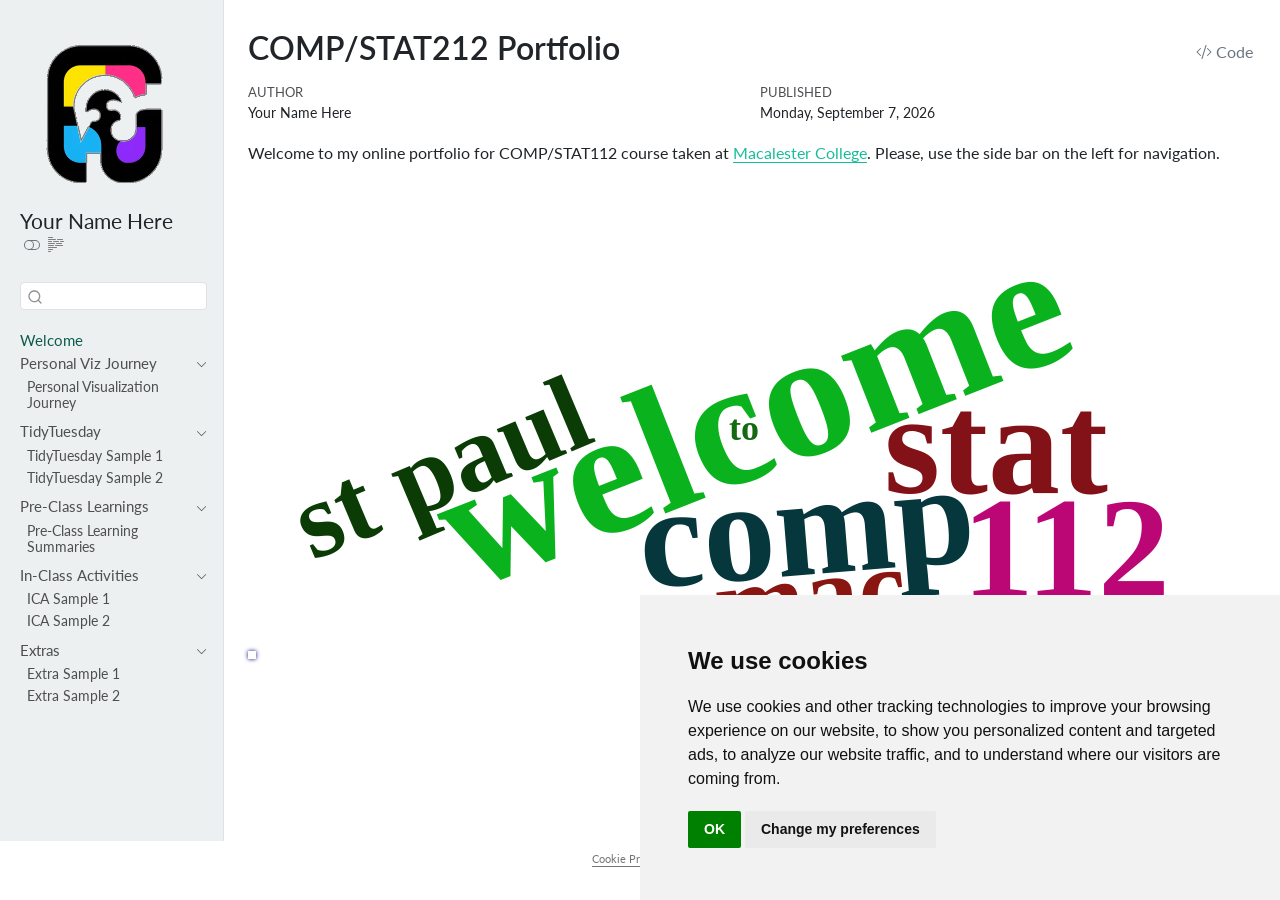
==== commit 3b9dcf73: "Built site for gh-pages" ====
--- a/index.html
+++ b/index.html
@@ -295,8 +295,8 @@
 </header><p>Welcome to my online portfolio for COMP/STAT112 course taken at <a href="https://www.macalester.edu/">Macalester College</a>. Please, use the side bar on the left for navigation.</p>
 <div class="cell">
 <div class="cell-output-display">
-<div class="wordcloud2 html-widget html-fill-item" id="htmlwidget-e3f0f1bcfd347d05c2e5" style="width:100%;height:464px;"></div>
-<script type="application/json" data-for="htmlwidget-e3f0f1bcfd347d05c2e5">{"x":{"word":["welcome","to","comp","stat","112","mac","st paul"],"freq":[10,2,8,8,8,6,6],"fontFamily":"Segoe UI","fontWeight":"bold","color":"random-dark","minSize":0,"weightFactor":18,"backgroundColor":"white","gridSize":0,"minRotation":-0.7853981633974483,"maxRotation":0.7853981633974483,"shuffle":true,"rotateRatio":0.4,"shape":"cardioid","ellipticity":0.65,"figBase64":null,"hover":null},"evals":[],"jsHooks":{"render":[{"code":"function(el,x){\n                        console.log(123);\n                        if(!iii){\n                          window.location.reload();\n                          iii = False;\n\n                        }\n  }","data":null}]}}</script>
+<div class="wordcloud2 html-widget html-fill-item" id="htmlwidget-b9f2235877ccf215499a" style="width:100%;height:464px;"></div>
+<script type="application/json" data-for="htmlwidget-b9f2235877ccf215499a">{"x":{"word":["welcome","to","comp","stat","112","mac","st paul"],"freq":[10,2,8,8,8,6,6],"fontFamily":"Segoe UI","fontWeight":"bold","color":"random-dark","minSize":0,"weightFactor":18,"backgroundColor":"white","gridSize":0,"minRotation":-0.7853981633974483,"maxRotation":0.7853981633974483,"shuffle":true,"rotateRatio":0.4,"shape":"cardioid","ellipticity":0.65,"figBase64":null,"hover":null},"evals":[],"jsHooks":{"render":[{"code":"function(el,x){\n                        console.log(123);\n                        if(!iii){\n                          window.location.reload();\n                          iii = False;\n\n                        }\n  }","data":null}]}}</script>
 </div>
 </div>
 
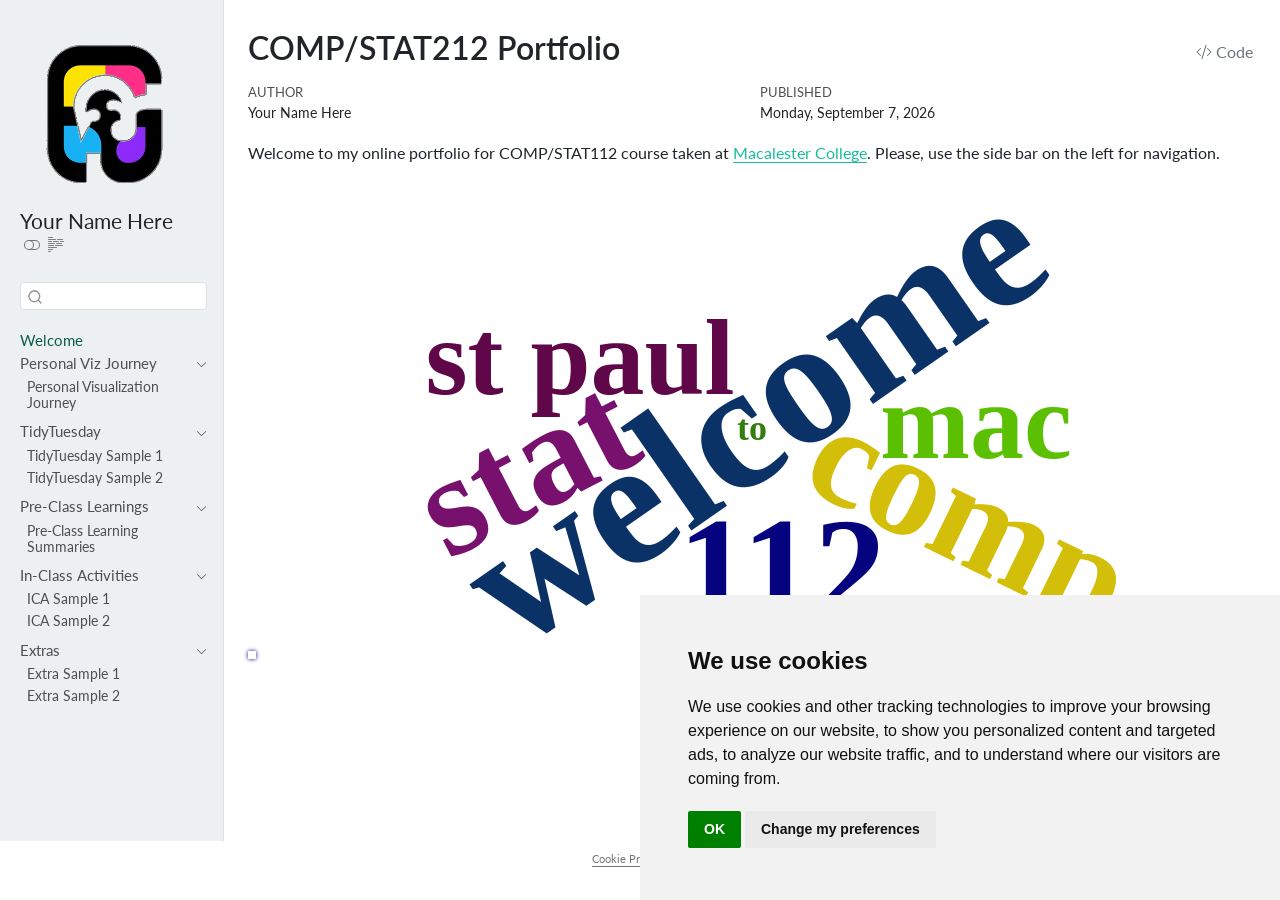
==== commit 3eec2b5d: "Built site for gh-pages" ====
--- a/index.html
+++ b/index.html
@@ -295,8 +295,8 @@
 </header><p>Welcome to my online portfolio for COMP/STAT112 course taken at <a href="https://www.macalester.edu/">Macalester College</a>. Please, use the side bar on the left for navigation.</p>
 <div class="cell">
 <div class="cell-output-display">
-<div class="wordcloud2 html-widget html-fill-item" id="htmlwidget-b9f2235877ccf215499a" style="width:100%;height:464px;"></div>
-<script type="application/json" data-for="htmlwidget-b9f2235877ccf215499a">{"x":{"word":["welcome","to","comp","stat","112","mac","st paul"],"freq":[10,2,8,8,8,6,6],"fontFamily":"Segoe UI","fontWeight":"bold","color":"random-dark","minSize":0,"weightFactor":18,"backgroundColor":"white","gridSize":0,"minRotation":-0.7853981633974483,"maxRotation":0.7853981633974483,"shuffle":true,"rotateRatio":0.4,"shape":"cardioid","ellipticity":0.65,"figBase64":null,"hover":null},"evals":[],"jsHooks":{"render":[{"code":"function(el,x){\n                        console.log(123);\n                        if(!iii){\n                          window.location.reload();\n                          iii = False;\n\n                        }\n  }","data":null}]}}</script>
+<div class="wordcloud2 html-widget html-fill-item" id="htmlwidget-fa3bbca1abd1d54ca36d" style="width:100%;height:464px;"></div>
+<script type="application/json" data-for="htmlwidget-fa3bbca1abd1d54ca36d">{"x":{"word":["welcome","to","comp","stat","112","mac","st paul"],"freq":[10,2,8,8,8,6,6],"fontFamily":"Segoe UI","fontWeight":"bold","color":"random-dark","minSize":0,"weightFactor":18,"backgroundColor":"white","gridSize":0,"minRotation":-0.7853981633974483,"maxRotation":0.7853981633974483,"shuffle":true,"rotateRatio":0.4,"shape":"cardioid","ellipticity":0.65,"figBase64":null,"hover":null},"evals":[],"jsHooks":{"render":[{"code":"function(el,x){\n                        console.log(123);\n                        if(!iii){\n                          window.location.reload();\n                          iii = False;\n\n                        }\n  }","data":null}]}}</script>
 </div>
 </div>
 
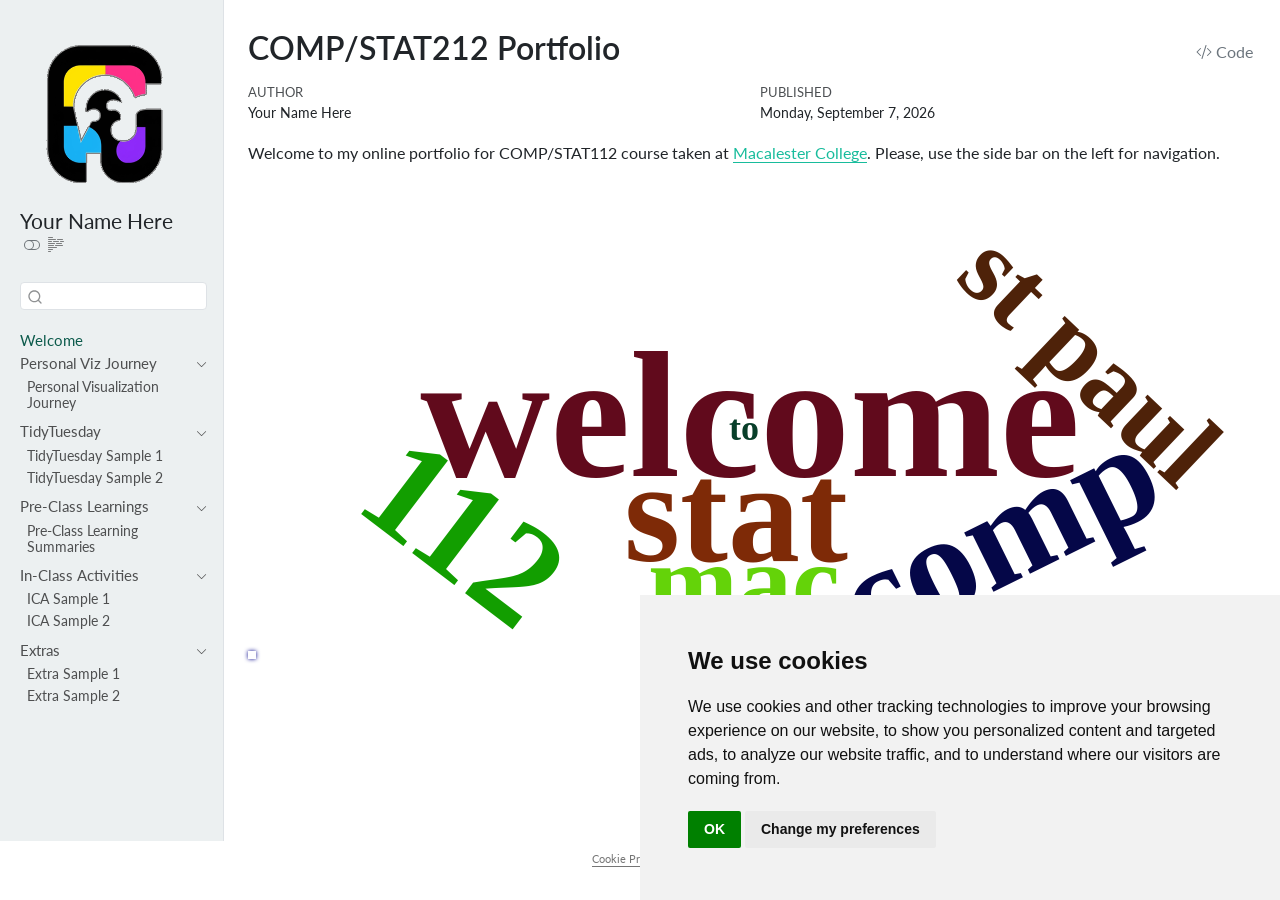
==== commit 581ddd37: "Built site for gh-pages" ====
--- a/index.html
+++ b/index.html
@@ -295,8 +295,8 @@
 </header><p>Welcome to my online portfolio for COMP/STAT112 course taken at <a href="https://www.macalester.edu/">Macalester College</a>. Please, use the side bar on the left for navigation.</p>
 <div class="cell">
 <div class="cell-output-display">
-<div class="wordcloud2 html-widget html-fill-item" id="htmlwidget-fa3bbca1abd1d54ca36d" style="width:100%;height:464px;"></div>
-<script type="application/json" data-for="htmlwidget-fa3bbca1abd1d54ca36d">{"x":{"word":["welcome","to","comp","stat","112","mac","st paul"],"freq":[10,2,8,8,8,6,6],"fontFamily":"Segoe UI","fontWeight":"bold","color":"random-dark","minSize":0,"weightFactor":18,"backgroundColor":"white","gridSize":0,"minRotation":-0.7853981633974483,"maxRotation":0.7853981633974483,"shuffle":true,"rotateRatio":0.4,"shape":"cardioid","ellipticity":0.65,"figBase64":null,"hover":null},"evals":[],"jsHooks":{"render":[{"code":"function(el,x){\n                        console.log(123);\n                        if(!iii){\n                          window.location.reload();\n                          iii = False;\n\n                        }\n  }","data":null}]}}</script>
+<div class="wordcloud2 html-widget html-fill-item" id="htmlwidget-fa38c94eadaf8d97282a" style="width:100%;height:464px;"></div>
+<script type="application/json" data-for="htmlwidget-fa38c94eadaf8d97282a">{"x":{"word":["welcome","to","comp","stat","112","mac","st paul"],"freq":[10,2,8,8,8,6,6],"fontFamily":"Segoe UI","fontWeight":"bold","color":"random-dark","minSize":0,"weightFactor":18,"backgroundColor":"white","gridSize":0,"minRotation":-0.7853981633974483,"maxRotation":0.7853981633974483,"shuffle":true,"rotateRatio":0.4,"shape":"cardioid","ellipticity":0.65,"figBase64":null,"hover":null},"evals":[],"jsHooks":{"render":[{"code":"function(el,x){\n                        console.log(123);\n                        if(!iii){\n                          window.location.reload();\n                          iii = False;\n\n                        }\n  }","data":null}]}}</script>
 </div>
 </div>
 
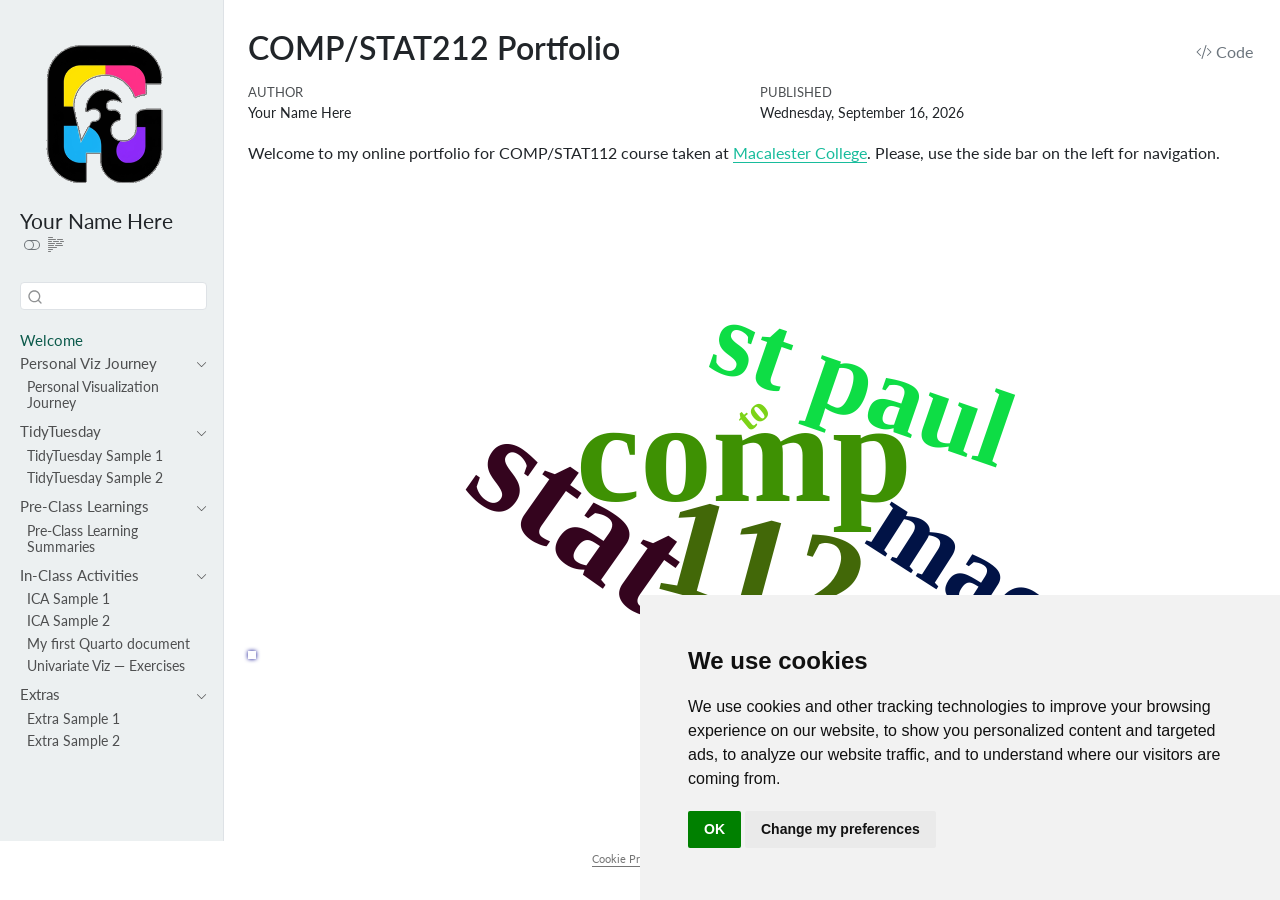
==== commit 45219c86: "Built site for gh-pages" ====
--- a/index.html
+++ b/index.html
@@ -72,8 +72,8 @@
 <link href="site_libs/quarto-html/quarto-syntax-highlighting-dark-b53751a350365c71b6c909e95f209ed1.css" rel="prefetch" class="quarto-color-scheme quarto-color-alternate" id="quarto-text-highlighting-styles">
 <script src="site_libs/bootstrap/bootstrap.min.js"></script>
 <link href="site_libs/bootstrap/bootstrap-icons.css" rel="stylesheet">
-<link href="site_libs/bootstrap/bootstrap-463f7e572b85bff0cfe833e89a202fa4.min.css" rel="stylesheet" append-hash="true" class="quarto-color-scheme" id="quarto-bootstrap" data-mode="light">
-<link href="site_libs/bootstrap/bootstrap-dark-2b27489b1280a247593da265a4955406.min.css" rel="prefetch" append-hash="true" class="quarto-color-scheme quarto-color-alternate" id="quarto-bootstrap" data-mode="dark"><script id="quarto-search-options" type="application/json">{
+<link href="site_libs/bootstrap/bootstrap-776156011bf9a47574f51fb678eb6fa0.min.css" rel="stylesheet" append-hash="true" class="quarto-color-scheme" id="quarto-bootstrap" data-mode="light">
+<link href="site_libs/bootstrap/bootstrap-dark-8465f8d434eef9236d0414d6dde8ec04.min.css" rel="prefetch" append-hash="true" class="quarto-color-scheme quarto-color-alternate" id="quarto-bootstrap" data-mode="dark"><script id="quarto-search-options" type="application/json">{
   "location": "sidebar",
   "copy-button": false,
   "collapse-after": 3,
@@ -234,6 +234,16 @@
   <a href="./ica/ica-sample2.html" class="sidebar-item-text sidebar-link"><span class="chapter-title">ICA Sample 2</span></a>
   </div>
 </li>
+          <li class="sidebar-item">
+  <div class="sidebar-item-container"> 
+  <a href="./ica/ica914.html" class="sidebar-item-text sidebar-link"><span class="chapter-title">My first Quarto document</span></a>
+  </div>
+</li>
+          <li class="sidebar-item">
+  <div class="sidebar-item-container"> 
+  <a href="./ica/ica916.html" class="sidebar-item-text sidebar-link"><span class="chapter-title">Univariate Viz — Exercises</span></a>
+  </div>
+</li>
       </ul>
 </li>
         <li class="sidebar-item sidebar-item-section">
@@ -283,7 +293,7 @@
     <div>
     <div class="quarto-title-meta-heading">Published</div>
     <div class="quarto-title-meta-contents">
-      <p class="date">Monday, September 7, 2026</p>
+      <p class="date">Wednesday, September 16, 2026</p>
     </div>
   </div>
   
@@ -295,8 +305,8 @@
 </header><p>Welcome to my online portfolio for COMP/STAT112 course taken at <a href="https://www.macalester.edu/">Macalester College</a>. Please, use the side bar on the left for navigation.</p>
 <div class="cell">
 <div class="cell-output-display">
-<div class="wordcloud2 html-widget html-fill-item" id="htmlwidget-fa38c94eadaf8d97282a" style="width:100%;height:464px;"></div>
-<script type="application/json" data-for="htmlwidget-fa38c94eadaf8d97282a">{"x":{"word":["welcome","to","comp","stat","112","mac","st paul"],"freq":[10,2,8,8,8,6,6],"fontFamily":"Segoe UI","fontWeight":"bold","color":"random-dark","minSize":0,"weightFactor":18,"backgroundColor":"white","gridSize":0,"minRotation":-0.7853981633974483,"maxRotation":0.7853981633974483,"shuffle":true,"rotateRatio":0.4,"shape":"cardioid","ellipticity":0.65,"figBase64":null,"hover":null},"evals":[],"jsHooks":{"render":[{"code":"function(el,x){\n                        console.log(123);\n                        if(!iii){\n                          window.location.reload();\n                          iii = False;\n\n                        }\n  }","data":null}]}}</script>
+<div class="wordcloud2 html-widget html-fill-item" id="htmlwidget-3e08d6fc0c129f2bad65" style="width:100%;height:464px;"></div>
+<script type="application/json" data-for="htmlwidget-3e08d6fc0c129f2bad65">{"x":{"word":["welcome","to","comp","stat","112","mac","st paul"],"freq":[10,2,8,8,8,6,6],"fontFamily":"Segoe UI","fontWeight":"bold","color":"random-dark","minSize":0,"weightFactor":18,"backgroundColor":"white","gridSize":0,"minRotation":-0.7853981633974483,"maxRotation":0.7853981633974483,"shuffle":true,"rotateRatio":0.4,"shape":"cardioid","ellipticity":0.65,"figBase64":null,"hover":null},"evals":[],"jsHooks":{"render":[{"code":"function(el,x){\n                        console.log(123);\n                        if(!iii){\n                          window.location.reload();\n                          iii = False;\n\n                        }\n  }","data":null}]}}</script>
 </div>
 </div>
 
